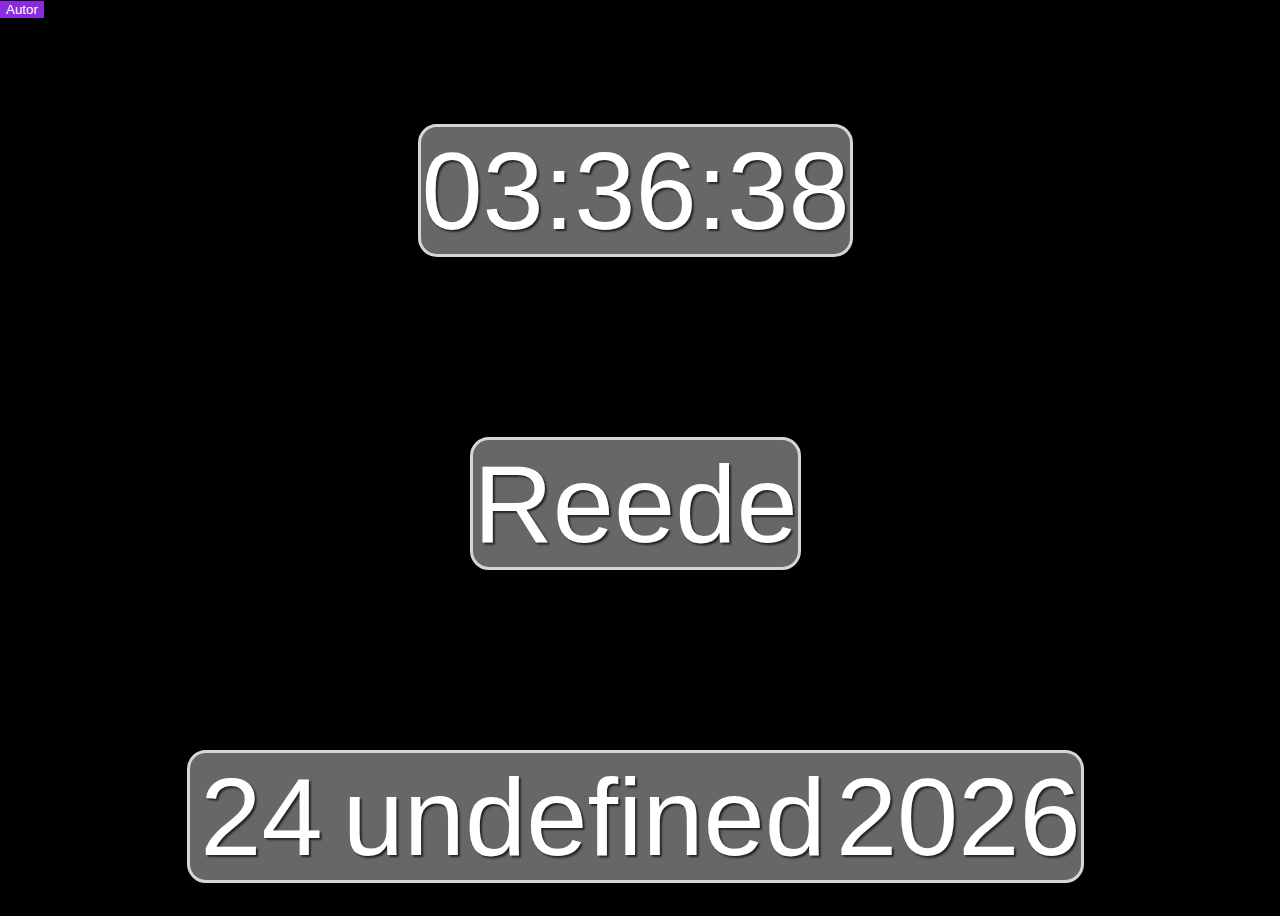
==== clock.html @ 1cd70d12 "OOP lähenemine" ====
<!DOCTYPE html>
<html lang="en">
<head>
    <meta charset="UTF-8">
    <meta name="viewport" content="width=device-width, initial-scale=1.0">
    <title>Lauakell</title>
    <script src="clockDate.js" defer></script>
    <script src="background.js" defer></script>
    <script src="arrowKeyMovemens.js" defer></script>
    <script src="divChanging.js" defer></script>
    <link rel="stylesheet" href="style.css">
</head>
<body>
    <div id="movingDiv">
        <div id="authorDiv">
            <button id="authorButton">Autor</button>
            <p id="authorText">Autor: Jan Markus Kähara</p>
        </div>
    </div>
    <div class="container">
        <div id="clock">
            <div id="hours"></div>
            <div id="minutes"></div>
            <div id="seconds"></div>
        </div>
        <div id="dayValue"></div>
        <div id="date">
            <div id="day"></div>
            <div id="month"></div>
            <div id="year"></div>
        </div>
    </div>
</body>
</html>
---- style.css ----
#clock, #date, #dayValue {
    background-color: rgb(103, 103, 103);
    border: 3px solid rgb(214, 214, 214);
    border-radius: 0.5cm;
    text-shadow: 2px 2px 2px rgba(0, 0, 0, 0.655);
    height: 20vh;
    align-items: center;
    justify-content: center;
    display: flex;
    font-family: Arial, Helvetica, sans-serif;
    font-size: 110px;
    color: white;
    margin: auto;
    margin-top: 20vh;
}

#day,#month,#year #dayValue {
    padding-right: 10px;
    padding-left: 10px;
}

body {
    display: flex;
    align-items: center;
    justify-content: center;
    height: 100vh;
}

.container {
    display: flex;
    flex-direction: column;
    align-items: center;
    justify-content: center;
    height: 50vh;
    padding-right: 1vh;
    padding-bottom: 10vh;
}
#authorButton {
    border: 5px;
    border-color: aqua;
    background-color: blueviolet;
    color: white;
    cursor: pointer;
}
#authorButton:hover {
    background-color: rgb(92, 28, 153);
}
#authorText {
    opacity: 0;
    color:white;
}

#movingDiv {
    top: 0;
    left: 0;
    position: absolute;
    width: 200px;
    height: 100px;
}

#authorDiv {
    position: relative;
}
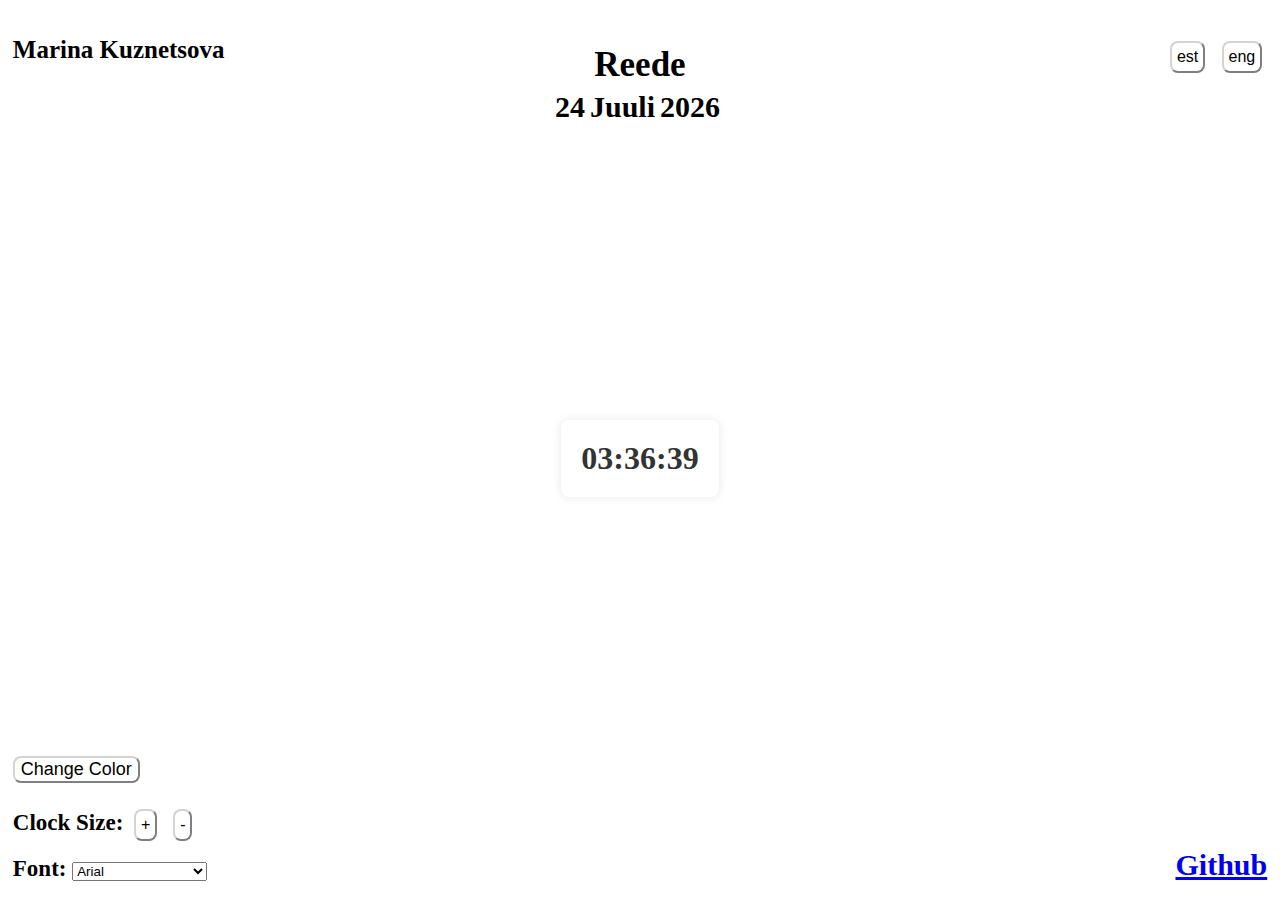
==== commit 8ce9318b: "Kodutöö-1" ====
--- a/clock.html
+++ b/clock.html
@@ -3,32 +3,48 @@
 <head>
     <meta charset="UTF-8">
     <meta name="viewport" content="width=device-width, initial-scale=1.0">
-    <title>Lauakell</title>
-    <script src="clockDate.js" defer></script>
-    <script src="background.js" defer></script>
-    <script src="arrowKeyMovemens.js" defer></script>
-    <script src="divChanging.js" defer></script>
-    <link rel="stylesheet" href="style.css">
+    <link rel="stylesheet" href="clock.css">
+    <script src="clock.js" defer></script>
+    <title>Electronic Clock</title>
 </head>
+
 <body>
-    <div id="movingDiv">
-        <div id="authorDiv">
-            <button id="authorButton">Autor</button>
-            <p id="authorText">Autor: Jan Markus Kähara</p>
+    <div id="fontSelectorContainer">
+        <label for="fontSelector">Font:</label>
+        <select id="fontSelector">
+            <option value="Arial">Arial</option>
+            <option value="Times New Roman">Times New Roman</option>
+            <option value="Lucida Console">Lucida Console</option>
+        </select>
+    </div>
+    <div id="clockSize">
+        <span>Clock Size: </span>
+        <button id="increaseButton">+</button>
+        <button id="decreaseButton">-</button>
+    </div>
+    <div id="languageSelector">
+        <button id="estButton">est</button>
+        <button id="engButton">eng</button>
+    </div>    
+    <div>
+    <button id="changeColorButton">Change Color</button>
+    </div>
+    <div id = "github">
+        <a target="_blank" href="https://github.com/mkzntsva/kodutoo-1">Github</a>
+    </div>
+    <div id="name">Marina Kuznetsova</div>
+    <div id="clockContainer">
+        <div id="clock">
+            <div id="hoursElement"></div>
+            <div id="minutesElement"></div>
+            <div id="secondsElement"></div>
         </div>
     </div>
-    <div class="container">
-        <div id="clock">
-            <div id="hours"></div>
-            <div id="minutes"></div>
-            <div id="seconds"></div>
-        </div>
-        <div id="dayValue"></div>
-        <div id="date">
-            <div id="day"></div>
-            <div id="month"></div>
-            <div id="year"></div>
-        </div>
+    <div id="dateElement">
+        <div id="dayElement"></div>
+        <div id="day"></div>
+        <div id="monthElement"></div>
+        <div id="yearElement"></div>
     </div>
 </body>
-</html>+</html>
--- a/clock.css
+++ b/clock.css
@@ -0,0 +1,121 @@
+body {
+    background-color: white;
+    display: flex;
+    align-items: center;
+    justify-content: center;
+    height: 100vh;
+    font-weight: bold;
+    background-image: url('https://www.transparenttextures.com/patterns/cartographer.png');
+    background-repeat: repeat; 
+
+}
+#github {
+    font-size: 30px;
+    position: absolute;
+    bottom: 2%;
+    right: 1%;
+}
+#name {
+    position: absolute;
+    top: 4%;
+    left: 1%;
+    font-size: 25px;
+    color: black;
+}
+
+#fontSelectorContainer{
+    position: absolute;
+    bottom: 2%;
+    left: 1%;
+    font-size: 23px;
+}
+
+#clockSize {
+    position: absolute;
+    bottom: 6%;
+    left: 1%;
+    font-size: 23px;
+}
+
+
+ #languageSelector {
+    position: absolute;
+    top: 4%;
+    right: 1%;
+    font-size: 25px;
+ }
+
+ #increaseButton, #decreaseButton, #estButton, #engButton {
+    background-color: white;
+    font-size: 16px;
+    padding: 5px; 
+    margin: 5px; 
+    border-radius: 8px;
+    border-color: lightgrey;
+}
+
+ #changeColorButton {
+    background-color:  white;
+    position: absolute;
+    bottom: 13%;
+    left: 1%;
+    font-size: 18px;
+    border-radius: 8px;
+    border-color: lightgrey;
+ }
+
+
+#clockContainer {
+    position: relative;
+    display: flex;
+    flex-direction: column;
+    align-items: center;
+    margin: auto;
+    background-color: #fff;
+    border-radius: 8px;
+    box-shadow: 0 0 10px rgba(0, 0, 0, 0.1);
+    padding: 20px;
+}
+
+#clock {
+    display: flex;
+    align-items: center;
+    justify-content: space-around;
+    width: 100%;
+}
+
+#hoursElement, #minutesElement, #secondsElement {
+    color: #333;
+    text-align: center;
+    width: 100%;
+}
+
+#dateElement {
+    position: absolute;
+    display: flex;
+    align-items: center;
+    top: 10%;
+
+}
+
+#day {
+    font-size: 35px;
+    position: absolute;
+    bottom: 100%;
+    left: 50%;
+    margin-bottom: 5px;
+    transform: translateX(-50%) ;
+}
+
+#dayElement, #monthElement, #yearElement {
+    display: flex;
+    margin-right: 5px;
+    font-size: 30px;
+    color: black;
+}
+
+
+
+
+
+
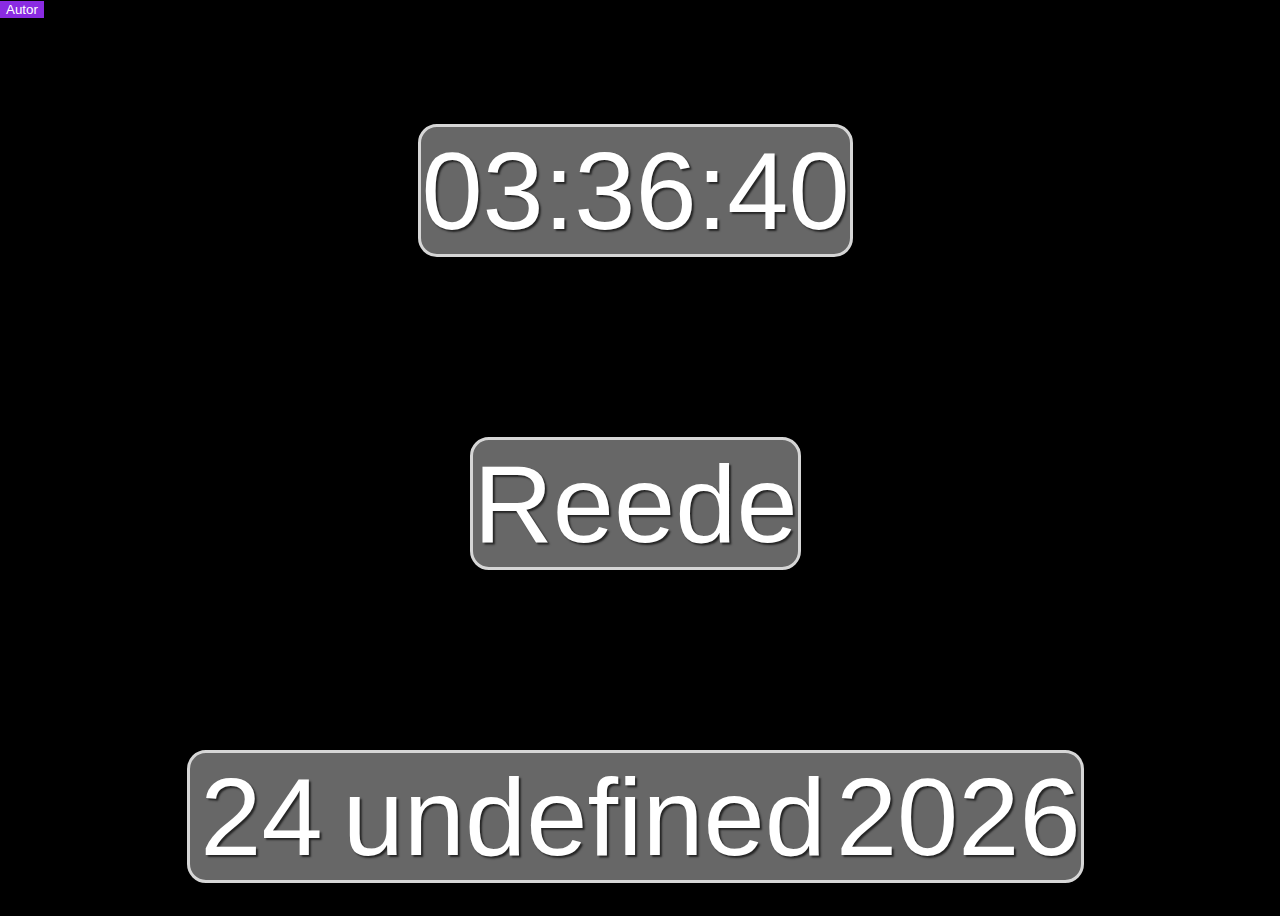
==== commit 5a62f8ed: "Merge 2a75ccbfedf31e7d0c75731de6b75c741e3f0a4c into 5e6e200e27117ce643773715fc0877c32d32c895" ====
--- a/clock.html
+++ b/clock.html
@@ -3,48 +3,32 @@
 <head>
     <meta charset="UTF-8">
     <meta name="viewport" content="width=device-width, initial-scale=1.0">
-    <link rel="stylesheet" href="clock.css">
-    <script src="clock.js" defer></script>
-    <title>Electronic Clock</title>
+    <title>Lauakell</title>
+    <script src="clockDate.js" defer></script>
+    <script src="background.js" defer></script>
+    <script src="arrowKeyMovemens.js" defer></script>
+    <script src="divChanging.js" defer></script>
+    <link rel="stylesheet" href="style.css">
 </head>
-
 <body>
-    <div id="fontSelectorContainer">
-        <label for="fontSelector">Font:</label>
-        <select id="fontSelector">
-            <option value="Arial">Arial</option>
-            <option value="Times New Roman">Times New Roman</option>
-            <option value="Lucida Console">Lucida Console</option>
-        </select>
-    </div>
-    <div id="clockSize">
-        <span>Clock Size: </span>
-        <button id="increaseButton">+</button>
-        <button id="decreaseButton">-</button>
-    </div>
-    <div id="languageSelector">
-        <button id="estButton">est</button>
-        <button id="engButton">eng</button>
-    </div>    
-    <div>
-    <button id="changeColorButton">Change Color</button>
-    </div>
-    <div id = "github">
-        <a target="_blank" href="https://github.com/mkzntsva/kodutoo-1">Github</a>
-    </div>
-    <div id="name">Marina Kuznetsova</div>
-    <div id="clockContainer">
-        <div id="clock">
-            <div id="hoursElement"></div>
-            <div id="minutesElement"></div>
-            <div id="secondsElement"></div>
+    <div id="movingDiv">
+        <div id="authorDiv">
+            <button id="authorButton">Autor</button>
+            <p id="authorText">Autor: Jan Markus Kähara</p>
         </div>
     </div>
-    <div id="dateElement">
-        <div id="dayElement"></div>
-        <div id="day"></div>
-        <div id="monthElement"></div>
-        <div id="yearElement"></div>
+    <div class="container">
+        <div id="clock">
+            <div id="hours"></div>
+            <div id="minutes"></div>
+            <div id="seconds"></div>
+        </div>
+        <div id="dayValue"></div>
+        <div id="date">
+            <div id="day"></div>
+            <div id="month"></div>
+            <div id="year"></div>
+        </div>
     </div>
 </body>
-</html>
+</html>--- a/style.css
+++ b/style.css
@@ -0,0 +1,65 @@
+#clock, #date, #dayValue {
+    background-color: rgb(103, 103, 103);
+    border: 3px solid rgb(214, 214, 214);
+    border-radius: 0.5cm;
+    text-shadow: 2px 2px 2px rgba(0, 0, 0, 0.655);
+    height: 20vh;
+    align-items: center;
+    justify-content: center;
+    display: flex;
+    font-family: Arial, Helvetica, sans-serif;
+    font-size: 110px;
+    color: white;
+    margin: auto;
+    margin-top: 20vh;
+}
+
+#day,#month,#year #dayValue {
+    padding-right: 10px;
+    padding-left: 10px;
+}
+
+body {
+    display: flex;
+    align-items: center;
+    justify-content: center;
+    height: 100vh;
+}
+
+.container {
+    display: flex;
+    flex-direction: column;
+    align-items: center;
+    justify-content: center;
+    height: 50vh;
+    padding-right: 1vh;
+    padding-bottom: 10vh;
+}
+#authorButton {
+    border: 5px;
+    border-color: aqua;
+    background-color: blueviolet;
+    color: white;
+    cursor: pointer;
+}
+#authorButton:hover {
+    background-color: rgb(92, 28, 153);
+}
+#authorText {
+    opacity: 0;
+    color:white;
+}
+
+#movingDiv {
+    top: 0;
+    left: 0;
+    position: absolute;
+    width: 200px;
+    height: 100px;
+}
+
+#authorDiv {
+    position: relative;
+}
+
+  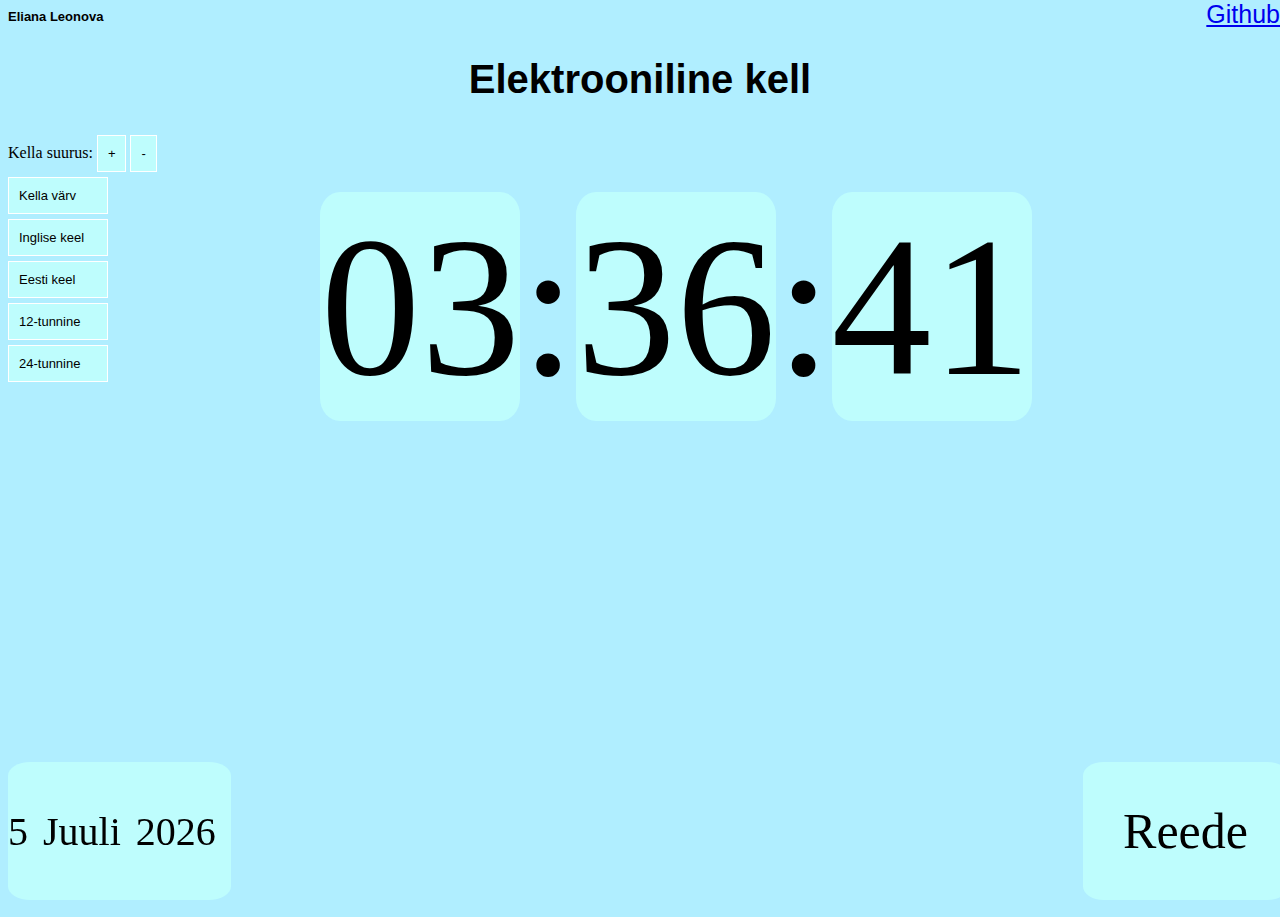
==== commit e4a4e438: "Merge 247ce8bb776c18d3712eba9b8c2408e313c6c85d into 5e6e200e27117ce643773715fc0877c32d32c895" ====
--- a/clock.html
+++ b/clock.html
@@ -1,34 +1,54 @@
-<!DOCTYPE html>
-<html lang="en">
-<head>
-    <meta charset="UTF-8">
-    <meta name="viewport" content="width=device-width, initial-scale=1.0">
-    <title>Lauakell</title>
-    <script src="clockDate.js" defer></script>
-    <script src="background.js" defer></script>
-    <script src="arrowKeyMovemens.js" defer></script>
-    <script src="divChanging.js" defer></script>
-    <link rel="stylesheet" href="style.css">
-</head>
-<body>
-    <div id="movingDiv">
-        <div id="authorDiv">
-            <button id="authorButton">Autor</button>
-            <p id="authorText">Autor: Jan Markus Kähara</p>
-        </div>
-    </div>
-    <div class="container">
-        <div id="clock">
-            <div id="hours"></div>
-            <div id="minutes"></div>
-            <div id="seconds"></div>
-        </div>
-        <div id="dayValue"></div>
-        <div id="date">
-            <div id="day"></div>
-            <div id="month"></div>
-            <div id="year"></div>
-        </div>
-    </div>
-</body>
+<!DOCTYPE html>
+<html lang="en">
+
+<head>
+    <meta charset="UTF-8">
+    <meta name="viewport" content="width=device-width, initial-scale=1.0">
+    <script src="clock.js" defer></script>
+    <link rel="stylesheet" href="clock.css">
+    <link rel="stylesheet" href="style.css">
+    <title>Electronic Clock</title>
+</head>
+<h1>Eliana Leonova</h1>
+<h2 id="pealkiri">Elektrooniline kell</h2>
+<a target="_blank" href="https://github.com/leonova19/kodutoo-1">Github</a>
+
+
+<body>
+    <div>
+        <span>Kella suurus: </span>
+        <button id="increaseButton" onclick="increaseFontSize()">+</button>
+        <button id="decreaseButton" onclick="decreaseFontSize()">-</button>
+    </div>
+    <div id="clockContainer">
+        <div id="nupud">
+            <button id="värv">Kella värv</button>
+            <button id="keel1" onclick="changeLanguage('en')">Inglise keel</button>
+            <button id="keel1" onclick="changeLanguage('et')">Eesti keel</button>
+            <button id="tund" onclick="updateClockFormat('12')">12-tunnine</button>
+            <button id="tund" onclick="updateClockFormat('24')">24-tunnine</button>
+        </div>
+
+        <div id="clock">
+            <div id="hoursElement"></div>
+            <span>:</span>
+            <div id="minutesElement"></div>
+            <span>:</span>
+            <div id="secondsElement"></div>
+            <br>
+            <div id="pm"></div>
+        </div>
+    </div>
+    <div id="footer">
+        <div id="bottomEl">
+            <div id="dateElement">
+                <div id="dayElement"></div>
+                <div id="monthElement"></div>
+                <div id="yearElement"></div>
+            </div>
+            <div id="day"></div>
+        </div>
+    </div>
+</body>
+
 </html>--- a/clock.css
+++ b/clock.css
@@ -0,0 +1,152 @@
+body {
+    background-color: rgb(176, 238, 255);
+    height: 100vh;
+}
+
+#clockContainer {
+    display: flex;
+    flex-direction: row;
+
+
+}
+
+#footer {
+    width: 100%;
+    position: fixed;
+    bottom: 0;
+}
+
+#clock {
+    display: flex;
+    width: 100%;
+}
+
+#dateElement {
+    display: flex;
+
+}
+
+#dateElement {
+    background-color: rgb(190, 253, 253);
+    border-radius: 10%;
+    align-items: center;
+}
+
+#bottomEl {
+    display: flex;
+    justify-content: space-between;
+}
+
+#clock {
+    justify-content: center;
+    font-size: 200px;
+    padding: 20px;
+}
+
+#dateElement>div {
+    padding-right: 15px;
+    font-size: 40px;
+}
+
+#day {
+    background-color: rgb(190, 253, 253);
+    border-radius: 10%;
+    font-size: 50px;
+    padding: 40px;
+}
+
+#pm{
+    background-color: rgb(190, 253, 253);
+    border-radius: 10%; 
+    margin-left: 28px;
+
+}
+
+#hoursElement {
+    background-color: rgb(190, 253, 253);
+    border-radius: 10%;
+}
+
+#minutesElement {
+    background-color: rgb(190, 253, 253);
+    border-radius: 10%;
+
+}
+
+#secondsElement {
+    background-color: rgb(190, 253, 253);
+    border-radius: 10%;
+}
+
+#decreaseButton,
+#increaseButton {
+    color: rgb(0, 0, 0);
+    background-color: rgb(190, 253, 253);
+    border: 1px solid white;
+    padding: 5px 10px;
+    font-size: 13px;
+    cursor: pointer;
+    top: 20;
+    font-size: 13px;
+    padding: 10px;
+
+}
+
+#suurus {
+    color: rgb(0, 0, 0);
+    background-color: rgb(190, 253, 253);
+    border: 1px solid white;
+    padding: 5px 10px;
+    font-size: 13px;
+    cursor: pointer;
+    font-size: 13px;
+    padding: 10px;
+}
+
+#värv {
+    color: rgb(0, 0, 0);
+    background-color: rgb(190, 253, 253);
+    border: 1px solid white;
+    padding: 5px 10px;
+    font-size: 13px;
+    cursor: pointer;
+    display: flex;
+    font-size: 13px;
+    padding: 10px;
+}
+
+#keel1 {
+    color: rgb(0, 0, 0);
+    background-color: rgb(190, 253, 253);
+    border: 1px solid white;
+    padding: 5px 10px;
+    font-size: 13px;
+    cursor: pointer;
+    display: flex;
+    font-size: 13px;
+    padding: 10px;
+}
+
+#nupud {
+    margin-top: 5px;
+    display: flex;
+    flex-direction: column;
+    gap: 5px;
+
+    button {
+        width: 100px;
+    }
+}
+
+#tund {
+    color: rgb(0, 0, 0);
+    background-color: rgb(190, 253, 253);
+    border: 1px solid white;
+    padding: 5px 10px;
+    font-size: 13px;
+    cursor: pointer;
+    display: flex;
+    font-size: 13px;
+    padding: 10px;
+
+}
--- a/style.css
+++ b/style.css
@@ -1,65 +1,23 @@
-#clock, #date, #dayValue {
-    background-color: rgb(103, 103, 103);
-    border: 3px solid rgb(214, 214, 214);
-    border-radius: 0.5cm;
-    text-shadow: 2px 2px 2px rgba(0, 0, 0, 0.655);
-    height: 20vh;
-    align-items: center;
-    justify-content: center;
-    display: flex;
-    font-family: Arial, Helvetica, sans-serif;
-    font-size: 110px;
-    color: white;
-    margin: auto;
-    margin-top: 20vh;
-}
-
-#day,#month,#year #dayValue {
-    padding-right: 10px;
-    padding-left: 10px;
-}
-
-body {
-    display: flex;
-    align-items: center;
-    justify-content: center;
-    height: 100vh;
-}
-
-.container {
-    display: flex;
-    flex-direction: column;
-    align-items: center;
-    justify-content: center;
-    height: 50vh;
-    padding-right: 1vh;
-    padding-bottom: 10vh;
-}
-#authorButton {
-    border: 5px;
-    border-color: aqua;
-    background-color: blueviolet;
-    color: white;
-    cursor: pointer;
-}
-#authorButton:hover {
-    background-color: rgb(92, 28, 153);
-}
-#authorText {
-    opacity: 0;
-    color:white;
-}
-
-#movingDiv {
-    top: 0;
-    left: 0;
-    position: absolute;
-    width: 200px;
-    height: 100px;
-}
-
-#authorDiv {
-    position: relative;
-}
-
-  +h2{
+    font-family: Georgia, sans-serif;
+    font-size: 40px;
+    justify-content: center;
+    display: flex;
+    
+    
+}
+
+
+h1{
+    font-family: Georgia, sans-serif;
+    font-size: 13px;
+}
+
+a{
+    font-family: Georgia, sans-serif;
+    font-size: 25px;
+    position: absolute;
+    top: 0;
+    right: 0;
+}
+ 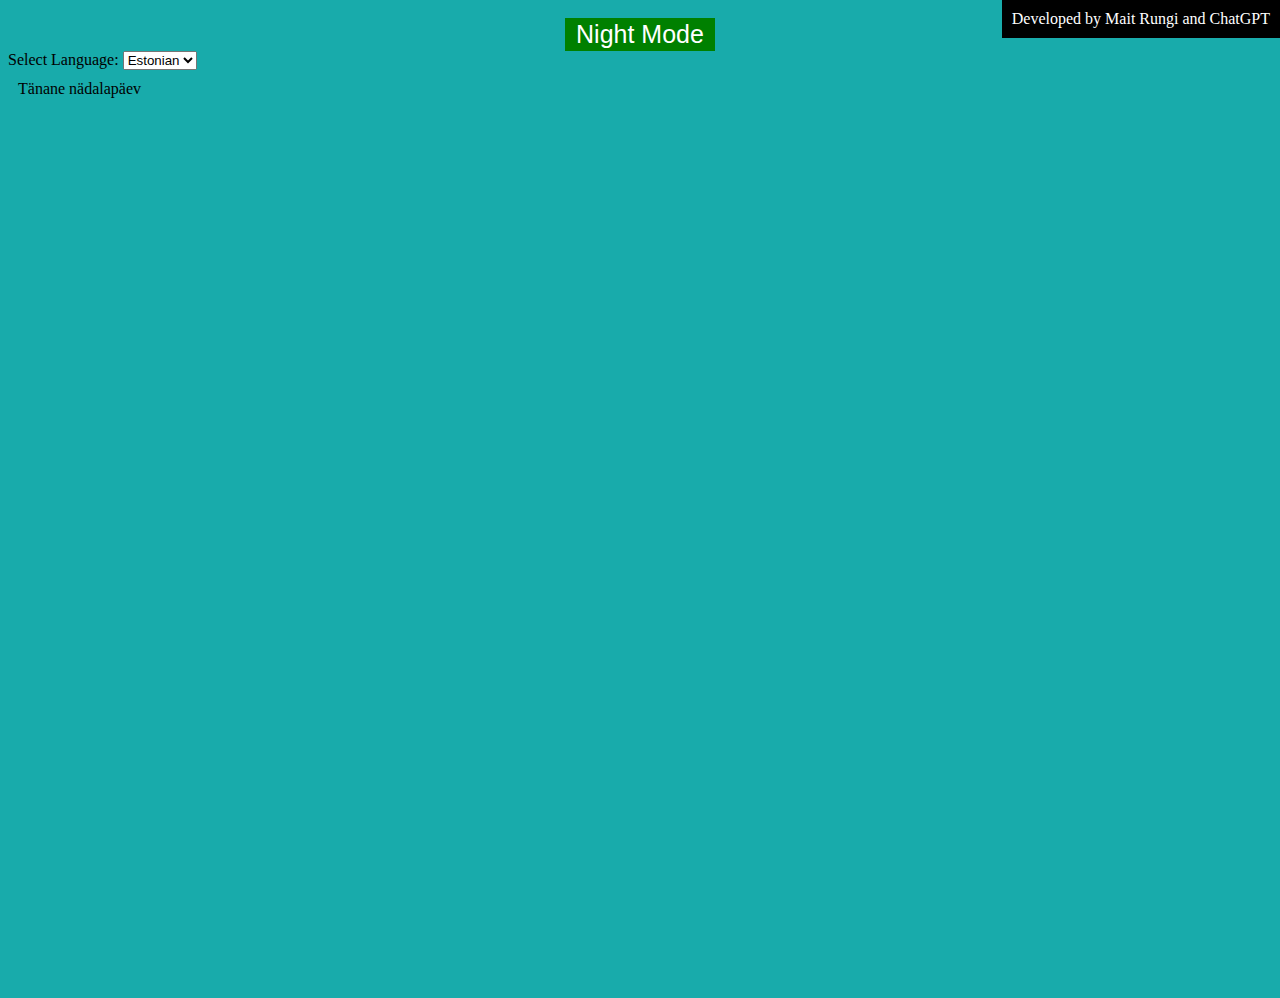
==== commit cf184429: "Merge 8539dec3ee2c4d5070b3137abc6b542e7af4ec87 into 5e6e200e27117ce643773715fc0877c32d32c895" ====
--- a/clock.html
+++ b/clock.html
@@ -1,54 +1,38 @@
-<!DOCTYPE html>
-<html lang="en">
-
-<head>
-    <meta charset="UTF-8">
-    <meta name="viewport" content="width=device-width, initial-scale=1.0">
-    <script src="clock.js" defer></script>
-    <link rel="stylesheet" href="clock.css">
-    <link rel="stylesheet" href="style.css">
-    <title>Electronic Clock</title>
-</head>
-<h1>Eliana Leonova</h1>
-<h2 id="pealkiri">Elektrooniline kell</h2>
-<a target="_blank" href="https://github.com/leonova19/kodutoo-1">Github</a>
-
-
-<body>
-    <div>
-        <span>Kella suurus: </span>
-        <button id="increaseButton" onclick="increaseFontSize()">+</button>
-        <button id="decreaseButton" onclick="decreaseFontSize()">-</button>
-    </div>
-    <div id="clockContainer">
-        <div id="nupud">
-            <button id="värv">Kella värv</button>
-            <button id="keel1" onclick="changeLanguage('en')">Inglise keel</button>
-            <button id="keel1" onclick="changeLanguage('et')">Eesti keel</button>
-            <button id="tund" onclick="updateClockFormat('12')">12-tunnine</button>
-            <button id="tund" onclick="updateClockFormat('24')">24-tunnine</button>
-        </div>
-
-        <div id="clock">
-            <div id="hoursElement"></div>
-            <span>:</span>
-            <div id="minutesElement"></div>
-            <span>:</span>
-            <div id="secondsElement"></div>
-            <br>
-            <div id="pm"></div>
-        </div>
-    </div>
-    <div id="footer">
-        <div id="bottomEl">
-            <div id="dateElement">
-                <div id="dayElement"></div>
-                <div id="monthElement"></div>
-                <div id="yearElement"></div>
-            </div>
-            <div id="day"></div>
-        </div>
-    </div>
-</body>
-
-</html>+<!DOCTYPE html>
+<html lang="en">
+<head>
+    <meta charset="UTF-8">
+    <meta name="viewport" content="width=device-width, initial-scale=1.0">
+    <script src="clock.js" defer></script>
+    <link rel="stylesheet" href="style.css"></link>
+    <title>First assignment - Mait Rungi</title>
+</head>
+<body>
+    <div id="upperRightText">Developed by Mait Rungi and ChatGPT</div>
+    <div id="buttonContainer">
+        <input type="button" value="Night Mode" id="daynightmode">
+    </div>
+    <div id="languageDropdown">
+        <label for="languageSelect">Select Language: </label>
+        <select id="languageSelect">
+            <option value="estonian">Estonian</option>
+            <option value="english">English</option>
+        </select>
+    </div>  
+    <div id="outerContainer">
+        <div id="clockContainer">
+            <div id="clock">
+                <div id="hoursElement"></div>
+                <div id="minutesElement"></div>
+                <div id="secondsElement"></div>
+            </div>
+            <div id="dateElement">
+                <div id="dayElement"></div>
+                <div id="monthElement"></div>
+                <div id="yearElement"></div>
+            </div>
+            <div id="day">Tänane nädalapäev</div>
+        </div>
+    </div>
+</body>
+</html>
--- a/style.css
+++ b/style.css
@@ -1,23 +1,72 @@
-h2{
-    font-family: Georgia, sans-serif;
-    font-size: 40px;
-    justify-content: center;
-    display: flex;
-    
-    
-}
-
-
-h1{
-    font-family: Georgia, sans-serif;
-    font-size: 13px;
-}
-
-a{
-    font-family: Georgia, sans-serif;
-    font-size: 25px;
-    position: absolute;
-    top: 0;
-    right: 0;
-}
- +#upperRightText {
+    position: absolute;
+    justify-content: right;
+    top: 0;
+    right: 0;
+    padding: 10px;
+    background-color: black;
+    color: white;
+}
+
+#buttonContainer {
+    display: flex;
+    justify-content: center;
+    align-items: flex-start; /* Align to the top */
+    padding-top: 10px; /* Optional padding to give some space from the top */
+}
+
+#daynightmode {
+    width: 150px;
+    background-color: green;
+    font-size: 25px;
+    padding: 2px;
+    border: 0px solid white;
+    color: white;
+}
+
+#daynightmode:hover {
+    background-color: darkgreen;
+    color: grey;
+}
+
+#clock, #dateElement{
+    display: flex;
+    font-size: 30px;
+    font-style: italic;
+}
+
+#dateElement>div{
+    padding-right: 10px;
+}
+
+#outerContainer {
+    top: 0;
+    left: 0;
+    overflow: hidden;
+}
+
+#clockContainer {
+    display: flex;
+    flex-direction: column;
+    justify-content: flex-start; /* Align to the top */
+    align-items: flex-start; /* Align to the left */
+    height: 100vh;
+    position: relative;
+    margin: 10px; /* Optional margin to give some space from the edges */
+}
+
+#hoursElement{
+    background-color:aqua;
+}
+
+#minutesElement{
+    background-color:rgb(0, 136, 255);
+}
+
+#hoursElement{
+    background-color:darkgoldenrod;
+}
+
+body{
+    background-color:rgb(24, 171, 171);
+}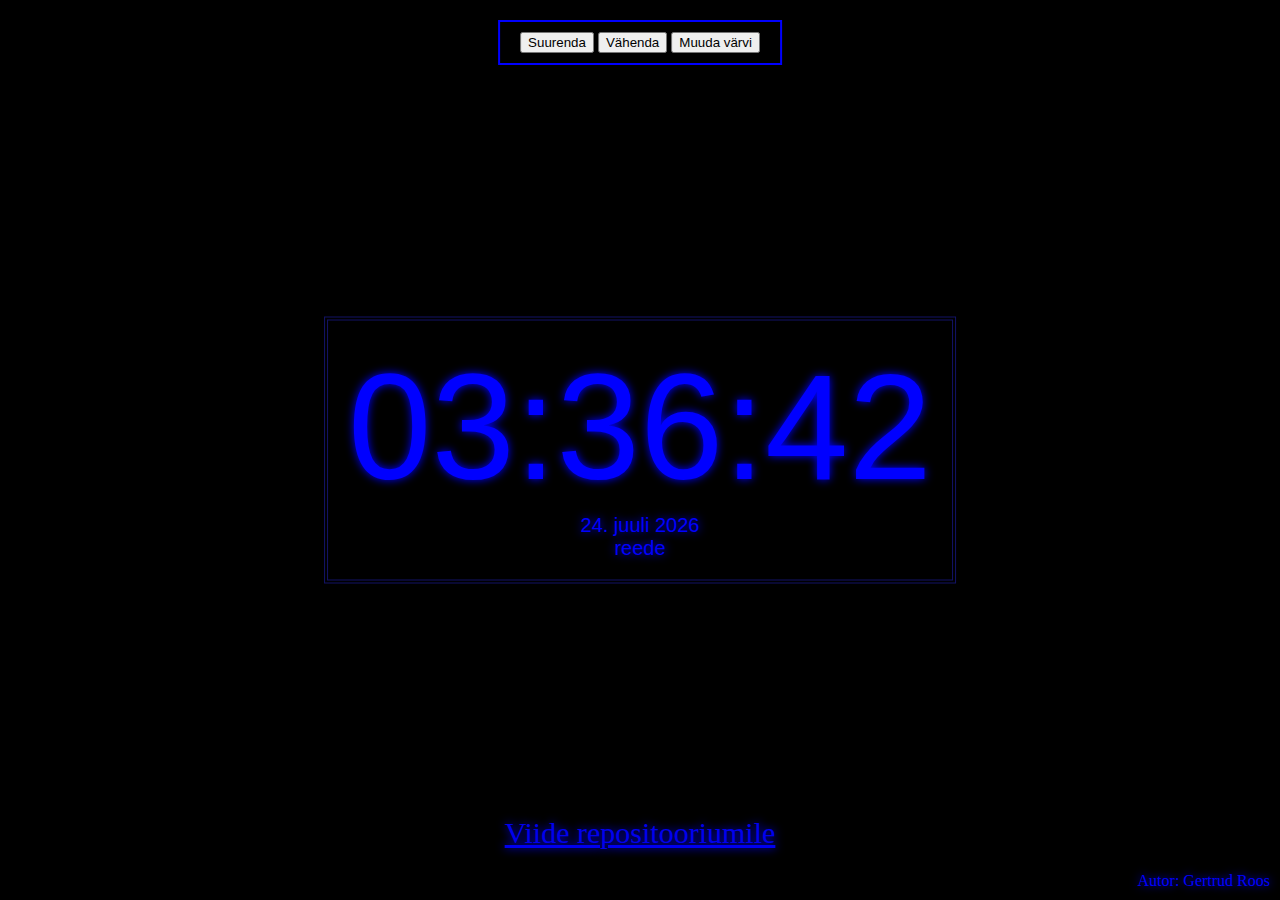
==== commit 5395c822: "Merge 5e697ca373a7b6fb4fe48a4d1839ec2e5fb098a7 into 5e6e200e27117ce643773715fc0877c32d32c895" ====
--- a/clock.html
+++ b/clock.html
@@ -1,38 +1,27 @@
-<!DOCTYPE html>
-<html lang="en">
-<head>
-    <meta charset="UTF-8">
-    <meta name="viewport" content="width=device-width, initial-scale=1.0">
-    <script src="clock.js" defer></script>
-    <link rel="stylesheet" href="style.css"></link>
-    <title>First assignment - Mait Rungi</title>
-</head>
-<body>
-    <div id="upperRightText">Developed by Mait Rungi and ChatGPT</div>
-    <div id="buttonContainer">
-        <input type="button" value="Night Mode" id="daynightmode">
-    </div>
-    <div id="languageDropdown">
-        <label for="languageSelect">Select Language: </label>
-        <select id="languageSelect">
-            <option value="estonian">Estonian</option>
-            <option value="english">English</option>
-        </select>
-    </div>  
-    <div id="outerContainer">
-        <div id="clockContainer">
-            <div id="clock">
-                <div id="hoursElement"></div>
-                <div id="minutesElement"></div>
-                <div id="secondsElement"></div>
-            </div>
-            <div id="dateElement">
-                <div id="dayElement"></div>
-                <div id="monthElement"></div>
-                <div id="yearElement"></div>
-            </div>
-            <div id="day">Tänane nädalapäev</div>
-        </div>
-    </div>
-</body>
-</html>
+<!DOCTYPE html>
+<html lang="et">
+<head>
+<meta charset="UTF-8">
+<meta name="viewport" content="width=device-width, initial-scale=1.0">
+<title>Digital Clock</title>
+<link rel="stylesheet" type="text/css" href="styles.css">
+</head>
+<body>
+<div class="clock-container">
+  <div id="clock" class="clock"></div>
+  <div id="date" class="date"></div>
+  <div id="weekday" class="weekday"></div>
+</div>
+<div class="btn">
+  <button id="increaseBtn">Suurenda</button>
+  <button id="decreaseBtn">Vähenda</button>
+  <button id="colorChangeBtn">Muuda värvi</button>
+</div>
+
+<div class="author">Autor: Gertrud Roos</div>
+<div class="repository-link"><a href="https://github.com/ruudiac/kodutoo-1" target="_blank">Viide repositooriumile</a></div>
+</div>
+
+<script src="script.js" defer></script>
+</body>
+</html>
--- a/styles.css
+++ b/styles.css
@@ -0,0 +1,70 @@
+body{
+  background-color: black;
+}
+
+.clock-container {
+  position: absolute;
+  top: 50%;
+  left: 50%;
+  transform: translate(-50%, -50%);
+  border: 4px double rgb(19, 19, 103);
+  display: flex;
+  flex-direction: column;
+  justify-content: center;
+  align-items: center;
+  padding: 20px;
+}
+
+.clock-container:hover{
+  border: 10px solid #00f;
+}
+
+.repository-link{
+  position: absolute;
+  bottom: 50px;
+  left: 50%;
+  transform: translateX(-50%);
+  color: #00f;
+  text-shadow: 0 0 10px #00f;
+  font-size: 30px;
+}
+
+.clock, .date, .weekday, .author {
+  color: #00f;
+  text-shadow: 0 0 10px #00f;
+}
+
+.clock {
+  font-family: 'Arial', sans-serif;
+  font-size: 150px;
+}
+.date {
+  font-family: 'Arial', sans-serif;
+  font-size: 20px;
+}
+
+.weekday {
+  font-family: 'Arial', sans-serif;
+  font-size: 20px;
+}
+
+.btn {
+  position: absolute;
+  top: 20px;
+  left: 50%;
+  transform: translateX(-50%);
+  color: #00f;
+  text-shadow: 0 0 10px #00f;
+  background-color: transparent;
+  border: 2px solid #00f;
+  padding: 10px 20px;
+  cursor: pointer;
+}
+
+
+
+.author{
+  position: absolute;
+  bottom: 10px;
+  right: 10px;
+}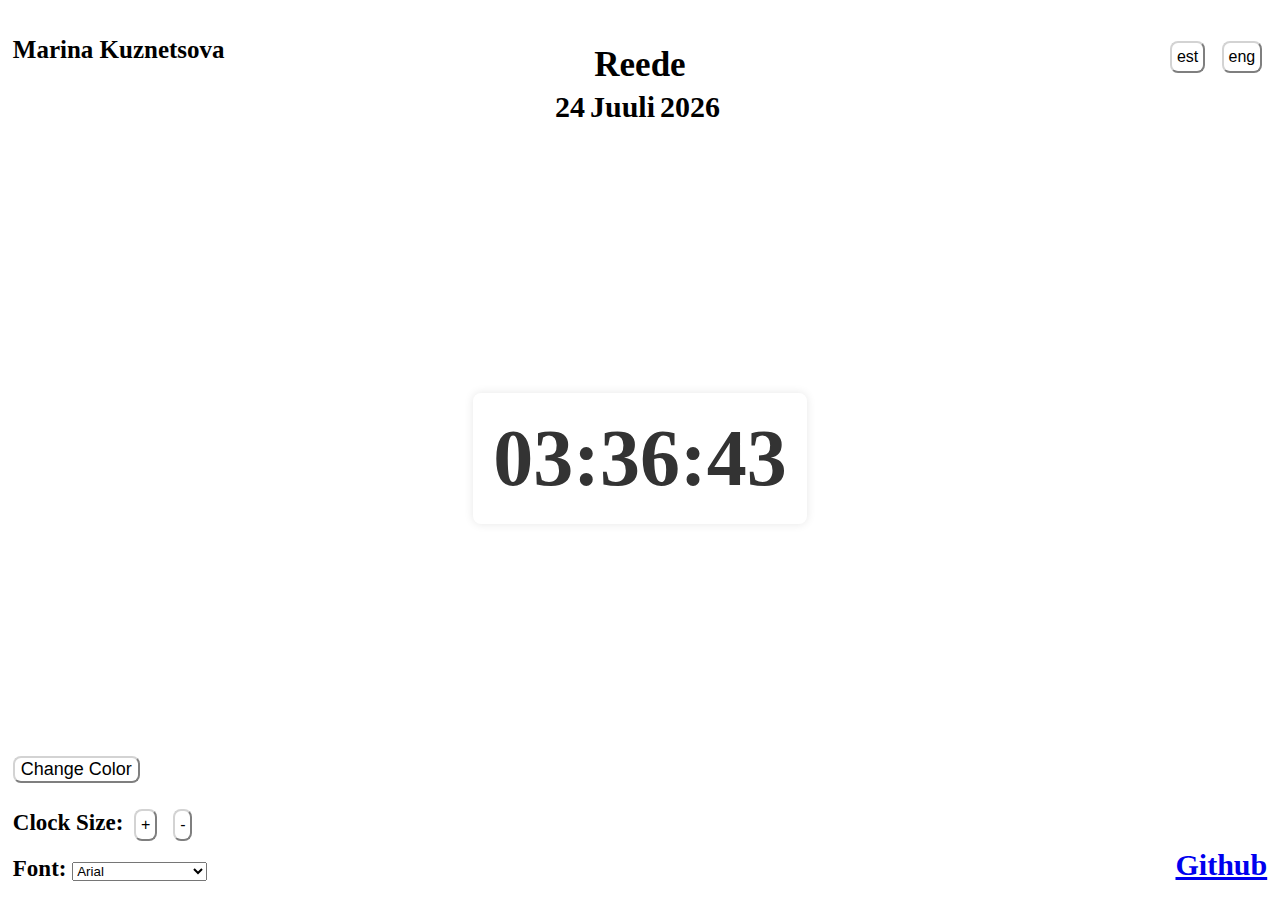
==== commit 2c08de40: "Merge 02bb92c54d032158bf09ad19727de707d0a84f6e into 5e6e200e27117ce643773715fc0877c32d32c895" ====
--- a/clock.html
+++ b/clock.html
@@ -1,27 +1,50 @@
-<!DOCTYPE html>
-<html lang="et">
-<head>
-<meta charset="UTF-8">
-<meta name="viewport" content="width=device-width, initial-scale=1.0">
-<title>Digital Clock</title>
-<link rel="stylesheet" type="text/css" href="styles.css">
-</head>
-<body>
-<div class="clock-container">
-  <div id="clock" class="clock"></div>
-  <div id="date" class="date"></div>
-  <div id="weekday" class="weekday"></div>
-</div>
-<div class="btn">
-  <button id="increaseBtn">Suurenda</button>
-  <button id="decreaseBtn">Vähenda</button>
-  <button id="colorChangeBtn">Muuda värvi</button>
-</div>
-
-<div class="author">Autor: Gertrud Roos</div>
-<div class="repository-link"><a href="https://github.com/ruudiac/kodutoo-1" target="_blank">Viide repositooriumile</a></div>
-</div>
-
-<script src="script.js" defer></script>
-</body>
-</html>
+<!DOCTYPE html>
+<html lang="en">
+<head>
+    <meta charset="UTF-8">
+    <meta name="viewport" content="width=device-width, initial-scale=1.0">
+    <link rel="stylesheet" href="clock.css">
+    <script src="clock.js" defer></script>
+    <title>Electronic Clock</title>
+</head>
+
+<body>
+    <div id="fontSelectorContainer">
+        <label for="fontSelector">Font:</label>
+        <select id="fontSelector">
+            <option value="Arial">Arial</option>
+            <option value="Times New Roman">Times New Roman</option>
+            <option value="Lucida Console">Lucida Console</option>
+        </select>
+    </div>
+    <div id="clockSize">
+        <span>Clock Size: </span>
+        <button id="increaseButton">+</button>
+        <button id="decreaseButton">-</button>
+    </div>
+    <div id="languageSelector">
+        <button id="estButton">est</button>
+        <button id="engButton">eng</button>
+    </div>    
+    <div>
+    <button id="changeColorButton">Change Color</button>
+    </div>
+    <div id = "github">
+        <a target="_blank" href="https://github.com/mkzntsva/kodutoo-1">Github</a>
+    </div>
+    <div id="name">Marina Kuznetsova</div>
+    <div id="clockContainer">
+        <div id="clock">
+            <div id="hoursElement"></div>
+            <div id="minutesElement"></div>
+            <div id="secondsElement"></div>
+        </div>
+    </div>
+    <div id="dateElement">
+        <div id="dayElement"></div>
+        <div id="day"></div>
+        <div id="monthElement"></div>
+        <div id="yearElement"></div>
+    </div>
+</body>
+</html>
--- a/clock.css
+++ b/clock.css
@@ -0,0 +1,121 @@
+body {
+    background-color: white;
+    display: flex;
+    align-items: center;
+    justify-content: center;
+    height: 100vh;
+    font-weight: bold;
+    background-image: url('https://www.transparenttextures.com/patterns/cartographer.png');
+    background-repeat: repeat; 
+
+}
+#github {
+    font-size: 30px;
+    position: absolute;
+    bottom: 2%;
+    right: 1%;
+}
+#name {
+    position: absolute;
+    top: 4%;
+    left: 1%;
+    font-size: 25px;
+    color: black;
+}
+
+#fontSelectorContainer{
+    position: absolute;
+    bottom: 2%;
+    left: 1%;
+    font-size: 23px;
+}
+
+#clockSize {
+    position: absolute;
+    bottom: 6%;
+    left: 1%;
+    font-size: 23px;
+}
+
+
+ #languageSelector {
+    position: absolute;
+    top: 4%;
+    right: 1%;
+    font-size: 25px;
+ }
+
+ #increaseButton, #decreaseButton, #estButton, #engButton {
+    background-color: white;
+    font-size: 16px;
+    padding: 5px; 
+    margin: 5px; 
+    border-radius: 8px;
+    border-color: lightgrey;
+}
+
+ #changeColorButton {
+    background-color:  white;
+    position: absolute;
+    bottom: 13%;
+    left: 1%;
+    font-size: 18px;
+    border-radius: 8px;
+    border-color: lightgrey;
+ }
+
+
+#clockContainer {
+    position: relative;
+    display: flex;
+    flex-direction: column;
+    align-items: center;
+    margin: auto;
+    background-color: #fff;
+    border-radius: 8px;
+    box-shadow: 0 0 10px rgba(0, 0, 0, 0.1);
+    padding: 20px;
+}
+
+#clock {
+    display: flex;
+    align-items: center;
+    justify-content: space-around;
+    width: 100%;
+}
+
+#hoursElement, #minutesElement, #secondsElement {
+    color: #333;
+    text-align: center;
+    width: 100%;
+}
+
+#dateElement {
+    position: absolute;
+    display: flex;
+    align-items: center;
+    top: 10%;
+
+}
+
+#day {
+    font-size: 35px;
+    position: absolute;
+    bottom: 100%;
+    left: 50%;
+    margin-bottom: 5px;
+    transform: translateX(-50%) ;
+}
+
+#dayElement, #monthElement, #yearElement {
+    display: flex;
+    margin-right: 5px;
+    font-size: 30px;
+    color: black;
+}
+
+
+
+
+
+
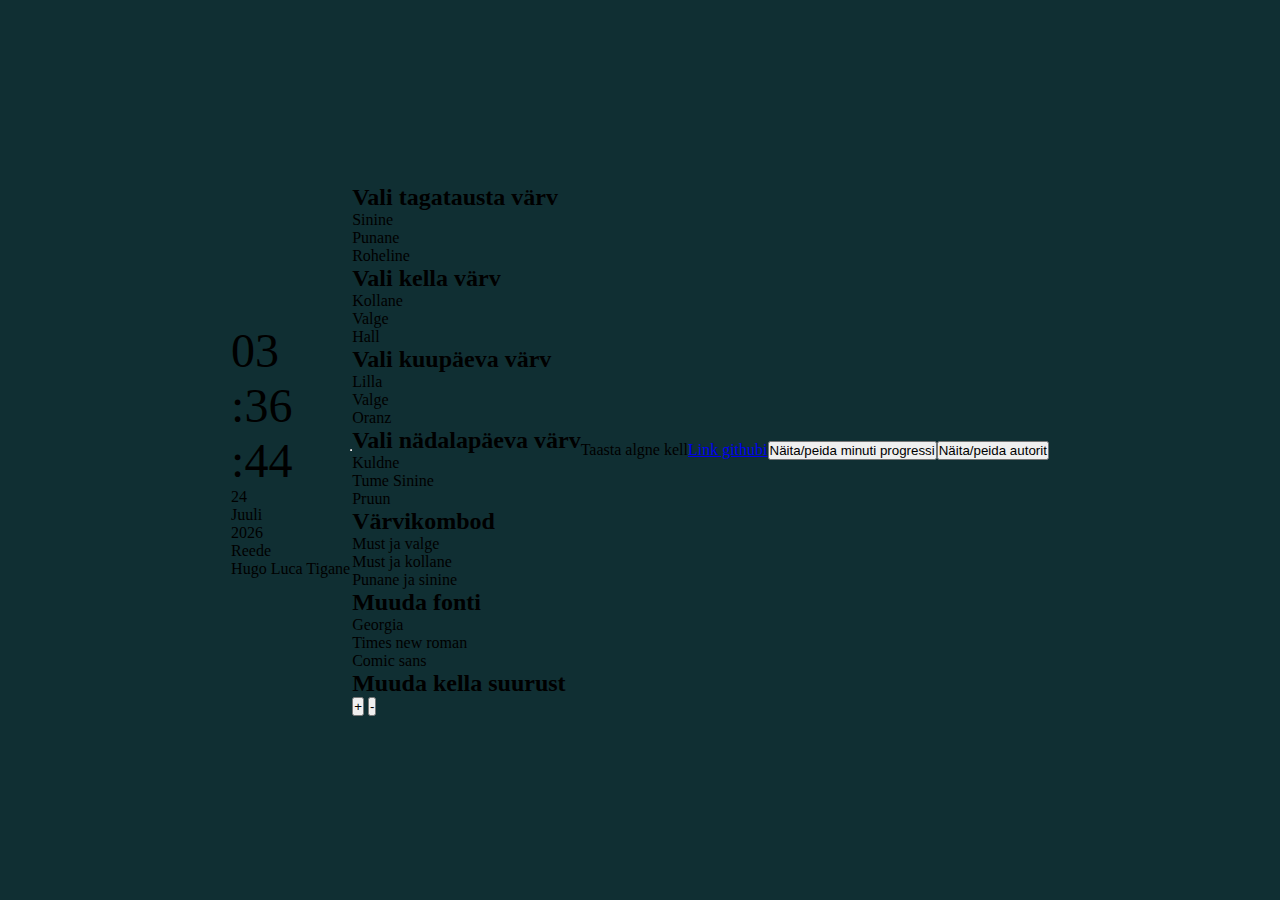
==== commit b82d83b5: "lisatud uus funktsioon" ====
--- a/clock.html
+++ b/clock.html
@@ -1,50 +1,75 @@
-<!DOCTYPE html>
-<html lang="en">
-<head>
-    <meta charset="UTF-8">
-    <meta name="viewport" content="width=device-width, initial-scale=1.0">
-    <link rel="stylesheet" href="clock.css">
-    <script src="clock.js" defer></script>
-    <title>Electronic Clock</title>
-</head>
-
-<body>
-    <div id="fontSelectorContainer">
-        <label for="fontSelector">Font:</label>
-        <select id="fontSelector">
-            <option value="Arial">Arial</option>
-            <option value="Times New Roman">Times New Roman</option>
-            <option value="Lucida Console">Lucida Console</option>
-        </select>
-    </div>
-    <div id="clockSize">
-        <span>Clock Size: </span>
-        <button id="increaseButton">+</button>
-        <button id="decreaseButton">-</button>
-    </div>
-    <div id="languageSelector">
-        <button id="estButton">est</button>
-        <button id="engButton">eng</button>
-    </div>    
-    <div>
-    <button id="changeColorButton">Change Color</button>
-    </div>
-    <div id = "github">
-        <a target="_blank" href="https://github.com/mkzntsva/kodutoo-1">Github</a>
-    </div>
-    <div id="name">Marina Kuznetsova</div>
-    <div id="clockContainer">
-        <div id="clock">
-            <div id="hoursElement"></div>
-            <div id="minutesElement"></div>
-            <div id="secondsElement"></div>
-        </div>
-    </div>
-    <div id="dateElement">
-        <div id="dayElement"></div>
-        <div id="day"></div>
-        <div id="monthElement"></div>
-        <div id="yearElement"></div>
-    </div>
-</body>
-</html>
+<!DOCTYPE html>
+<html lang="en">
+<head>
+    <meta charset="UTF-8">
+    <meta name="viewport" content="width=device-width, initial-scale=1.0">
+    <script src="clock.js" defer></script>
+    <link rel="stylesheet" href="style.css">
+    <title>Kell</title>
+</head>
+<body>
+    <div id="clockContainer">
+        <div id="clock">
+            <div id="hoursElement"></div>
+            <div id="minutesElement"></div>
+            <div id="secondsElement"></div>
+        </div>
+        <div id="dateElement">
+            <div id="dayElement">kuupaev</div>
+            <div id="monthElement">kuu</div>
+            <div id="yearElement">aasta</div>
+        </div>
+        <div id="day">nädalapaev</div>
+        <div id="progressBar"></div>
+        <div id="author">Hugo Luca Tigane</div> 
+    </div>
+    <hr id="hr">
+    <div id="headerWrap">
+        <div class="changes">
+            <h2>Vali tagatausta värv</h2>
+            <div id="color1">Sinine</div>
+            <div id="color2">Punane</div>
+            <div id="color3">Roheline</div>
+        </div>
+        <div class="changes">
+            <h2>Vali kella värv</h2>
+            <div id="clockColor1">Kollane</div>
+            <div id="clockColor2">Valge</div>
+            <div id="clockColor3">Hall</div>
+        </div>
+        <div class="changes">
+            <h2>Vali kuupäeva värv</h2>
+            <div id="dateColor1">Lilla</div>
+            <div id="dateColor2">Valge</div>
+            <div id="dateColor3">Oranz</div>
+        </div>
+        <div class="changes">
+            <h2>Vali nädalapäeva värv</h2>
+            <div id="dayColor1">Kuldne</div>
+            <div id="dayColor2">Tume Sinine</div>
+            <div id="dayColor3">Pruun</div>
+        </div>
+        <div class="changes">
+            <h2>Värvikombod</h2>
+            <div id="combo1">Must ja valge</div>
+            <div id="combo2">Must ja kollane</div>
+            <div id="combo3">Punane ja sinine</div>
+        </div>
+        <div class="changes">
+            <h2>Muuda fonti</h2>
+            <div id="font1">Georgia</div>
+            <div id="font2">Times new roman</div>
+            <div id="font3">Comic sans</div>
+        </div>
+        <div class="changes">
+            <h2>Muuda kella suurust</h2>
+            <button id="sizeUp">+</button>
+            <button id="sizeDown">-</button>
+        </div>
+    </div>
+    <p id="reset">Taasta algne kell</p>
+    <a href="https://github.com/HugoLucaT/kodutoo-1">Link githubi</a>
+    <Button id="showBar">Näita/peida minuti progressi</Button>
+    <Button id="showAuthor">Näita/peida autorit</Button>
+</body>
+</html>--- a/style.css
+++ b/style.css
@@ -0,0 +1,66 @@
+*{
+    margin: 0;
+    padding: 0;
+  }
+  
+  body{
+    height: 100vh;
+    display: flex;
+    justify-content: center;
+    align-items: center;
+    background: #102f33;
+  }
+  
+  .datetime{
+    color: #ffffff;
+    background: #102f33;
+    font-family: "Times New Roman", Times, serif;
+    width: 390px;
+    padding: 15px 10px;
+    border: 3px double #862859;
+    border-radius: 5px;
+    transition: background 0.5s, box-shadow 0.5s;
+  }
+  
+  .datetime:hover{
+    background: #862859;
+    box-shadow: 0 0 30px #862859;
+  }
+  
+  .date{
+    font-size: 20px;
+    font-weight: 600;
+    text-align: center;
+    letter-spacing: 3px;
+  }
+  
+  .time{
+    font-size: 60px;
+    display: flex;
+    justify-content: center;
+    align-items: center;
+  }
+  
+  .time span:not(:last-child){
+    position: relative;
+    margin: 0 6px;
+    font-weight: 300;
+    text-align: center;
+    letter-spacing: 3px;
+  }
+  
+  .time span:last-child{
+    position: relative;
+    margin: 0 6px;
+    font-weight: 300;
+    text-align: center;
+    letter-spacing: 3px;
+  }
+
+  .author-info {
+    position: fixed;
+    bottom: 10px;
+    left: 10px;
+    color: #666;
+  }
+  